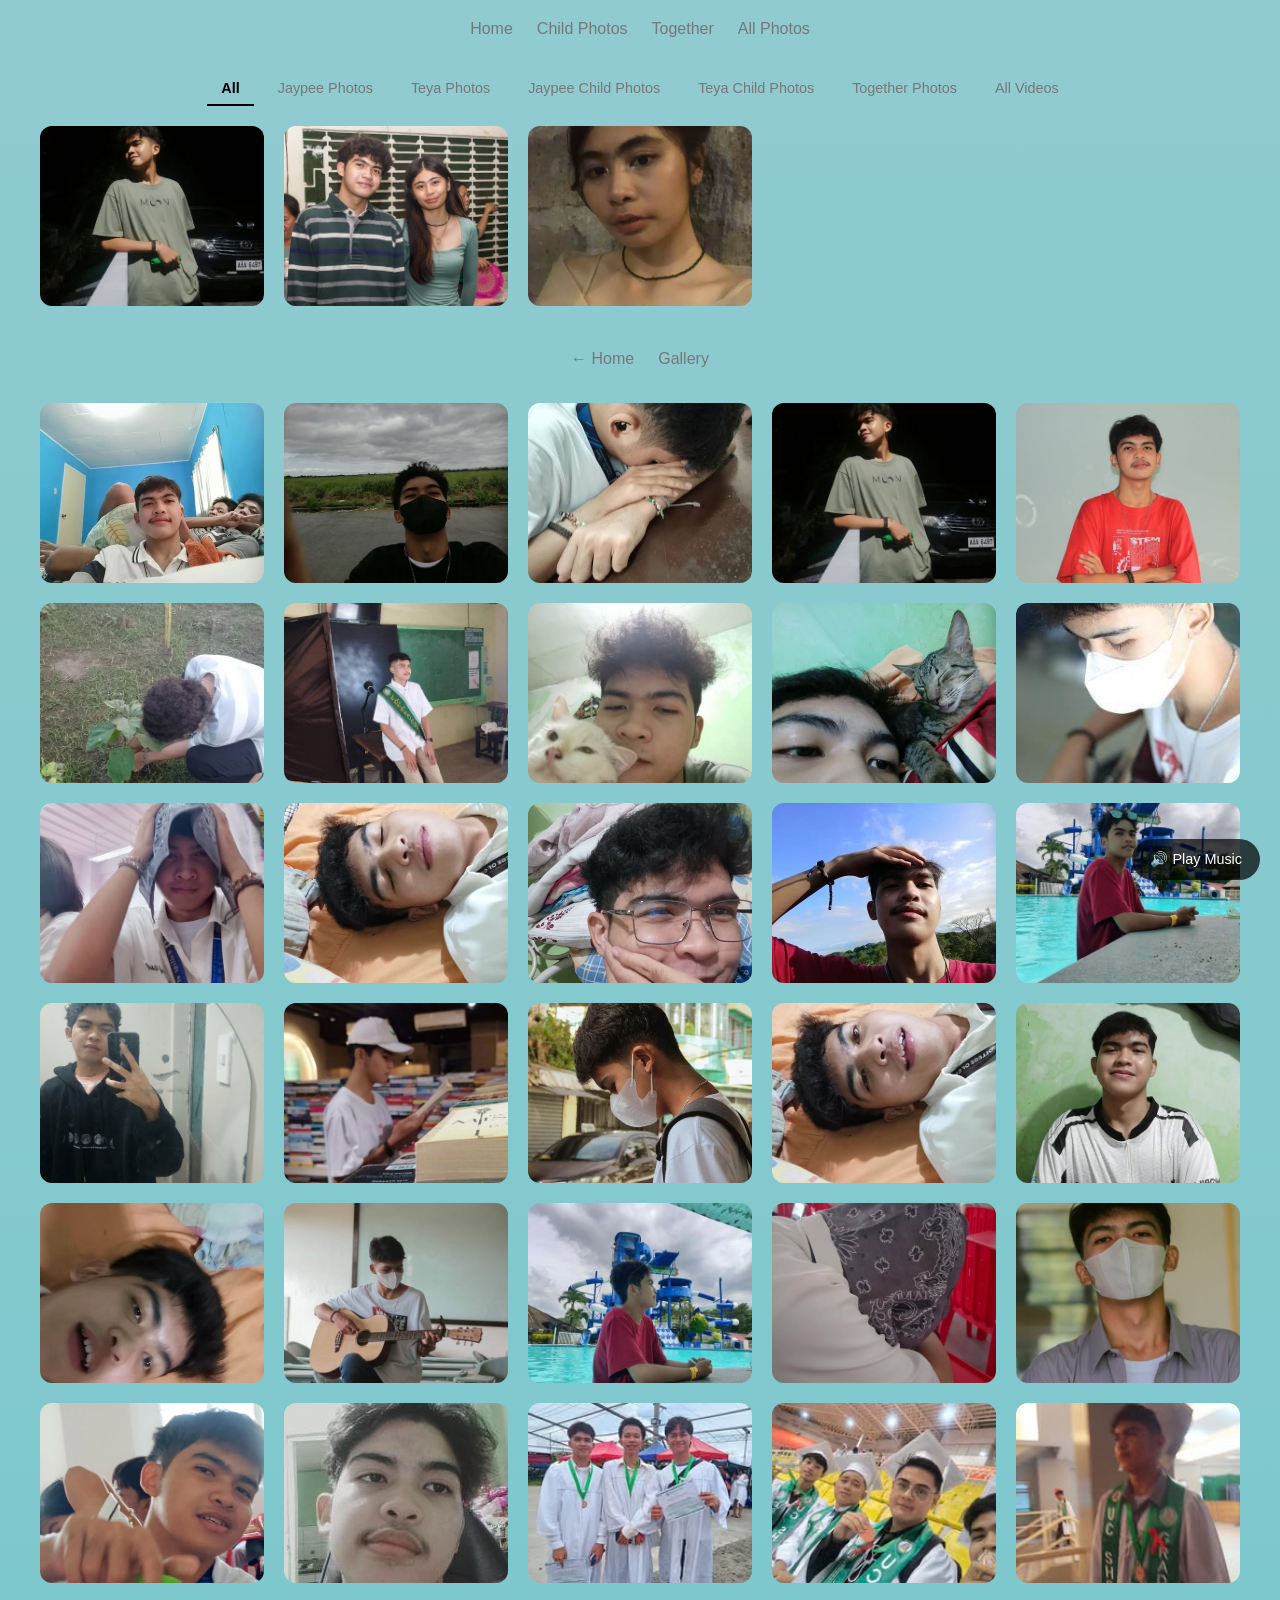
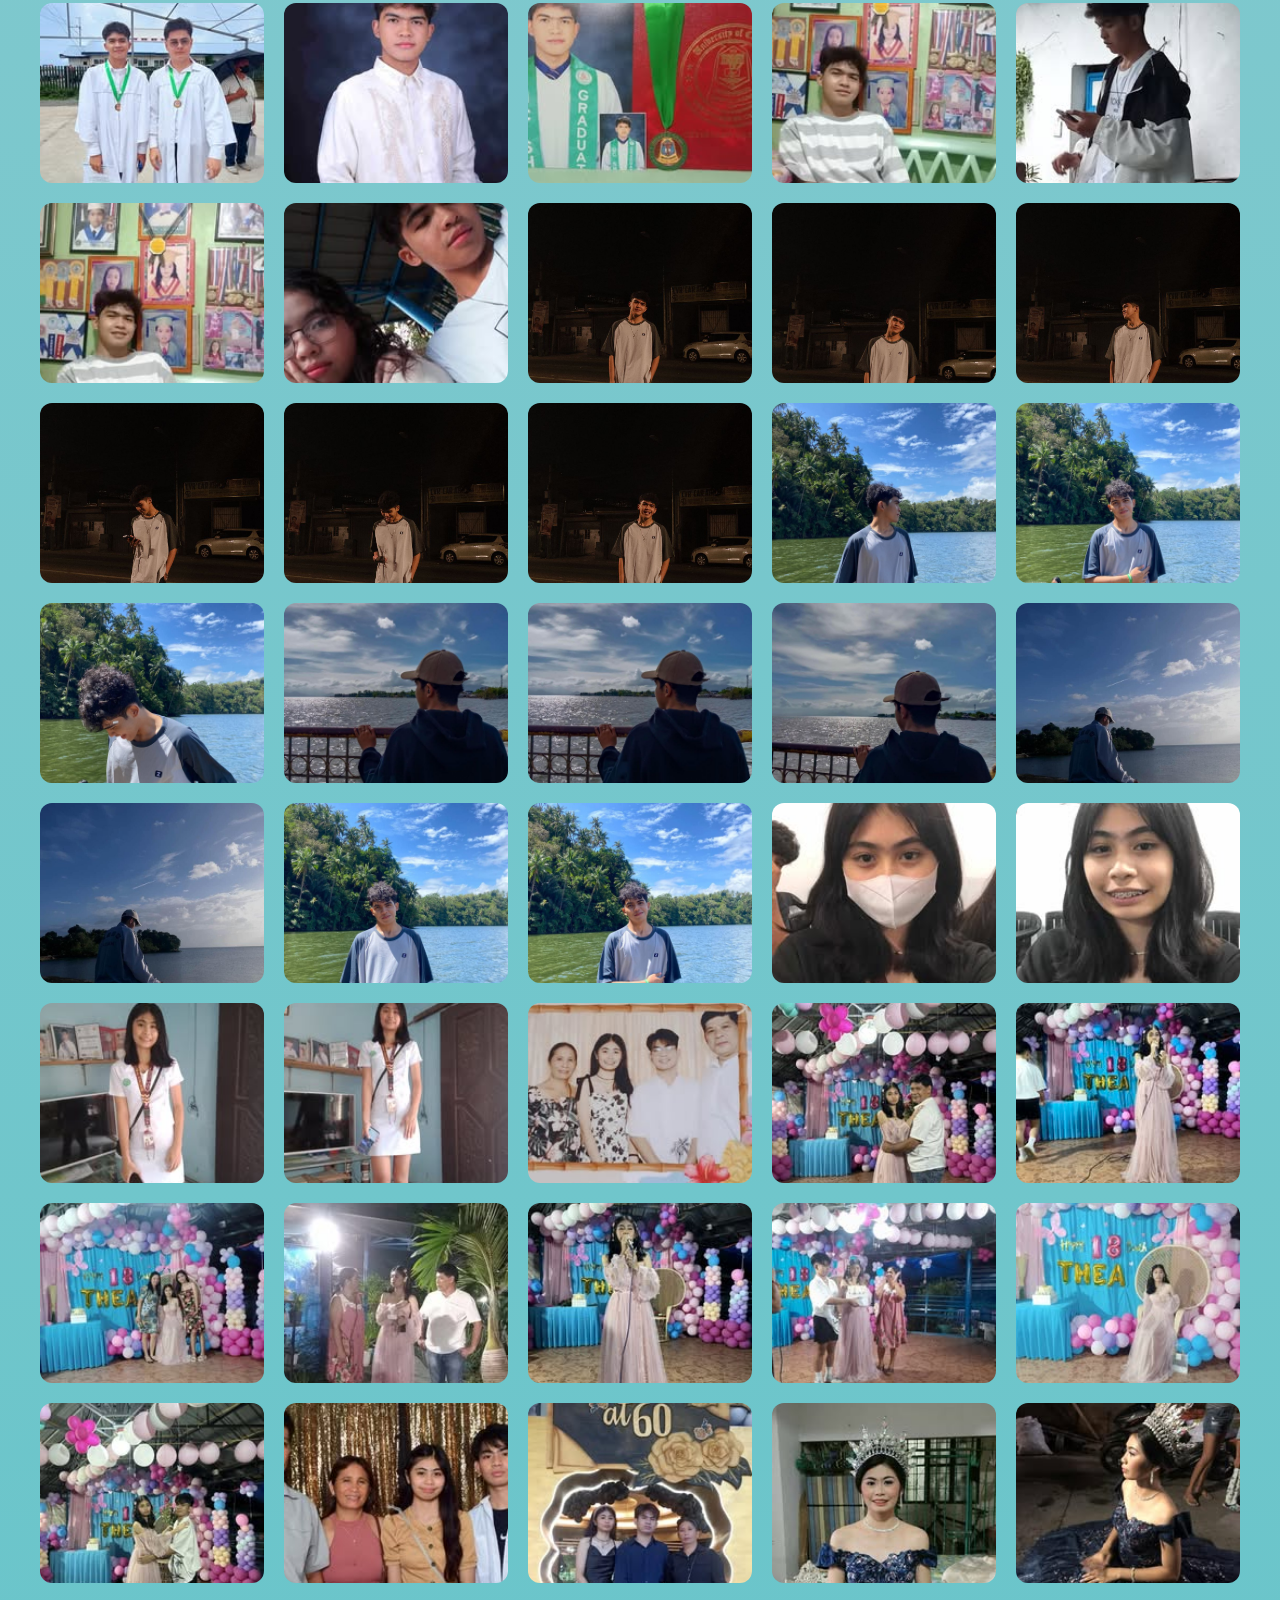
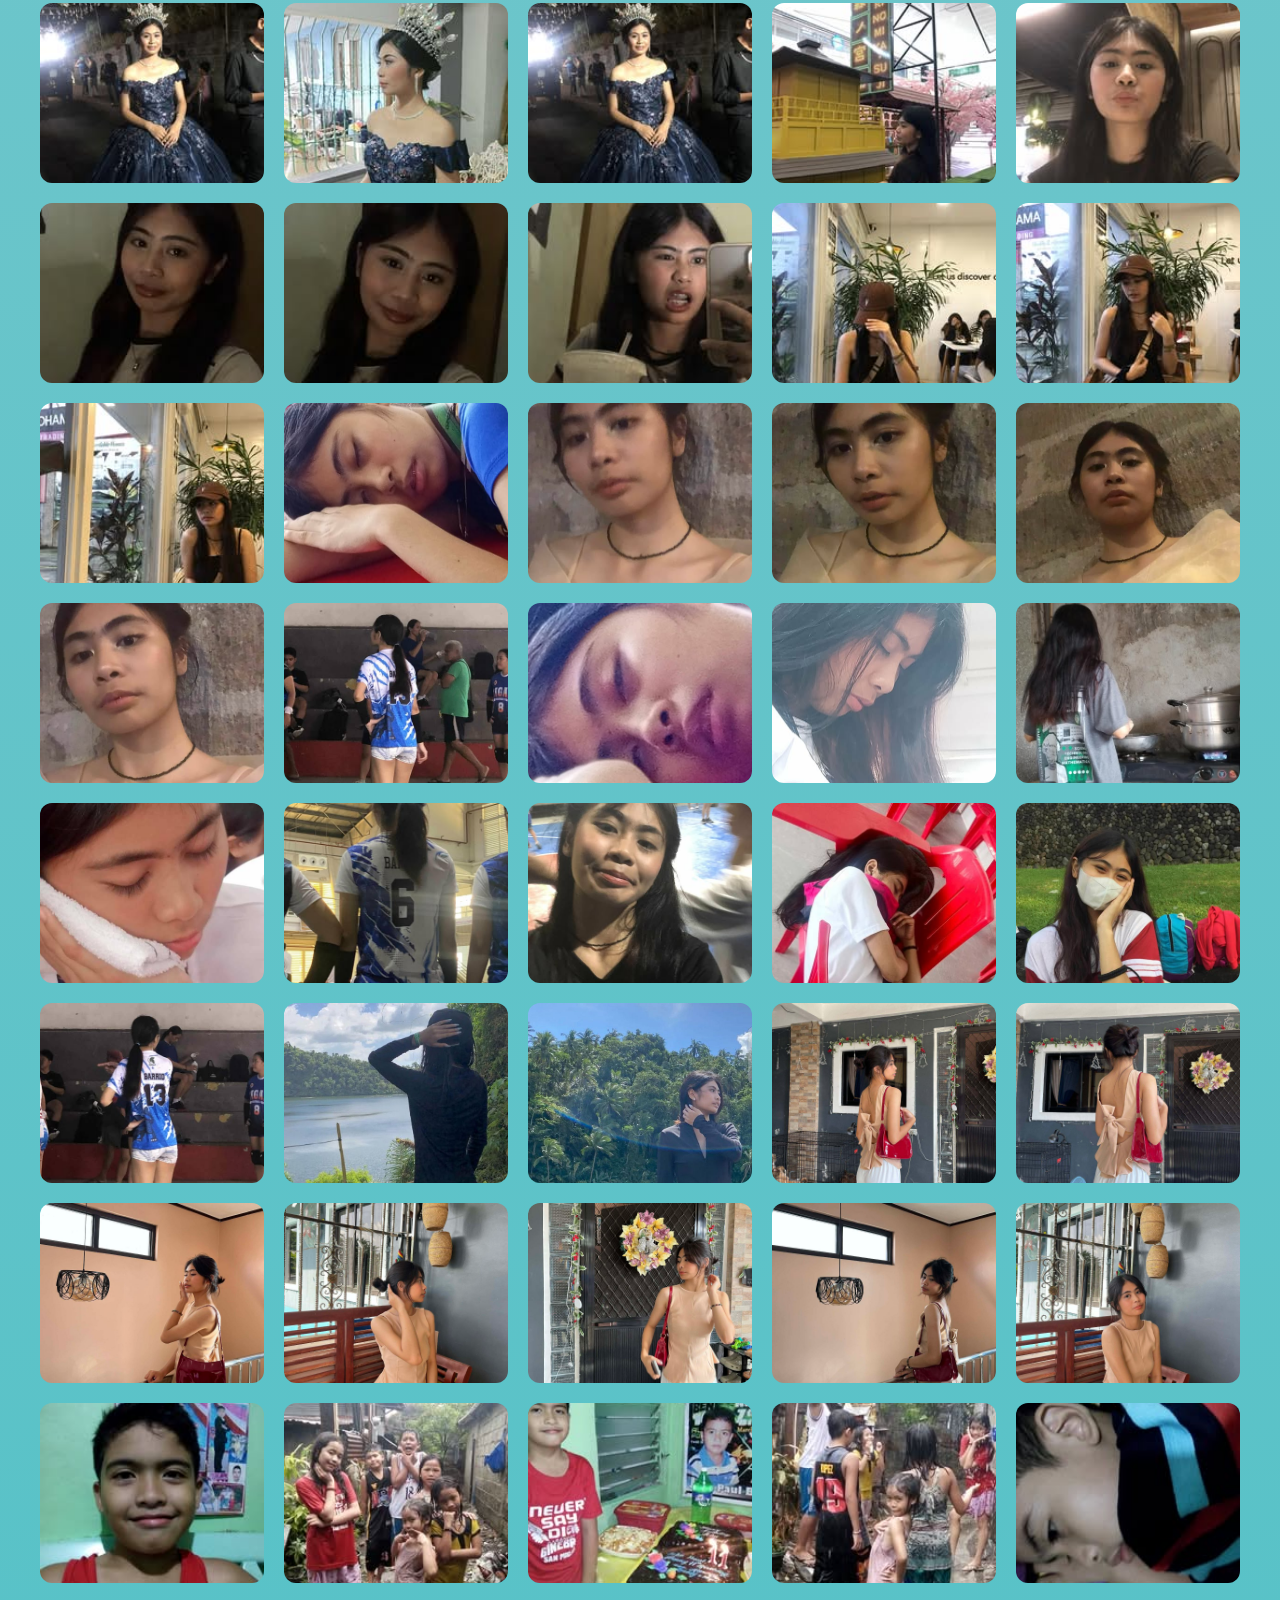
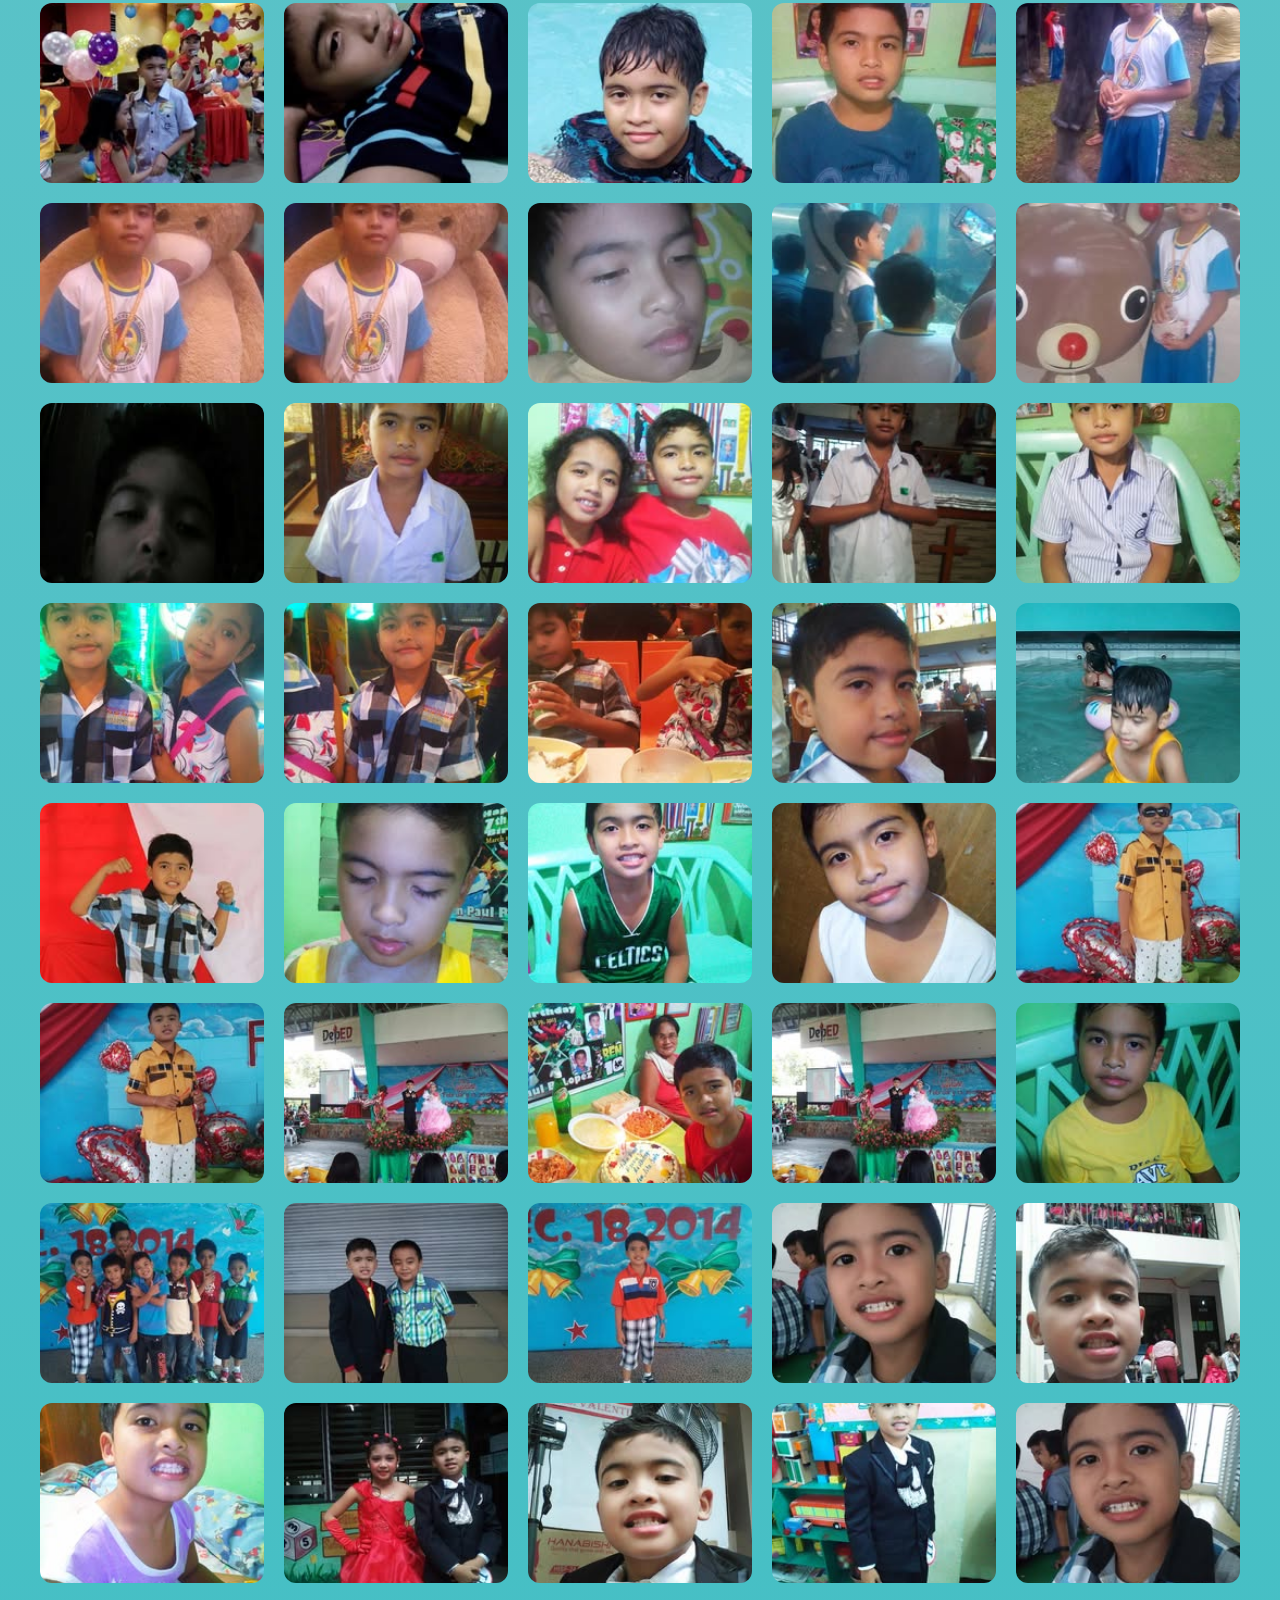
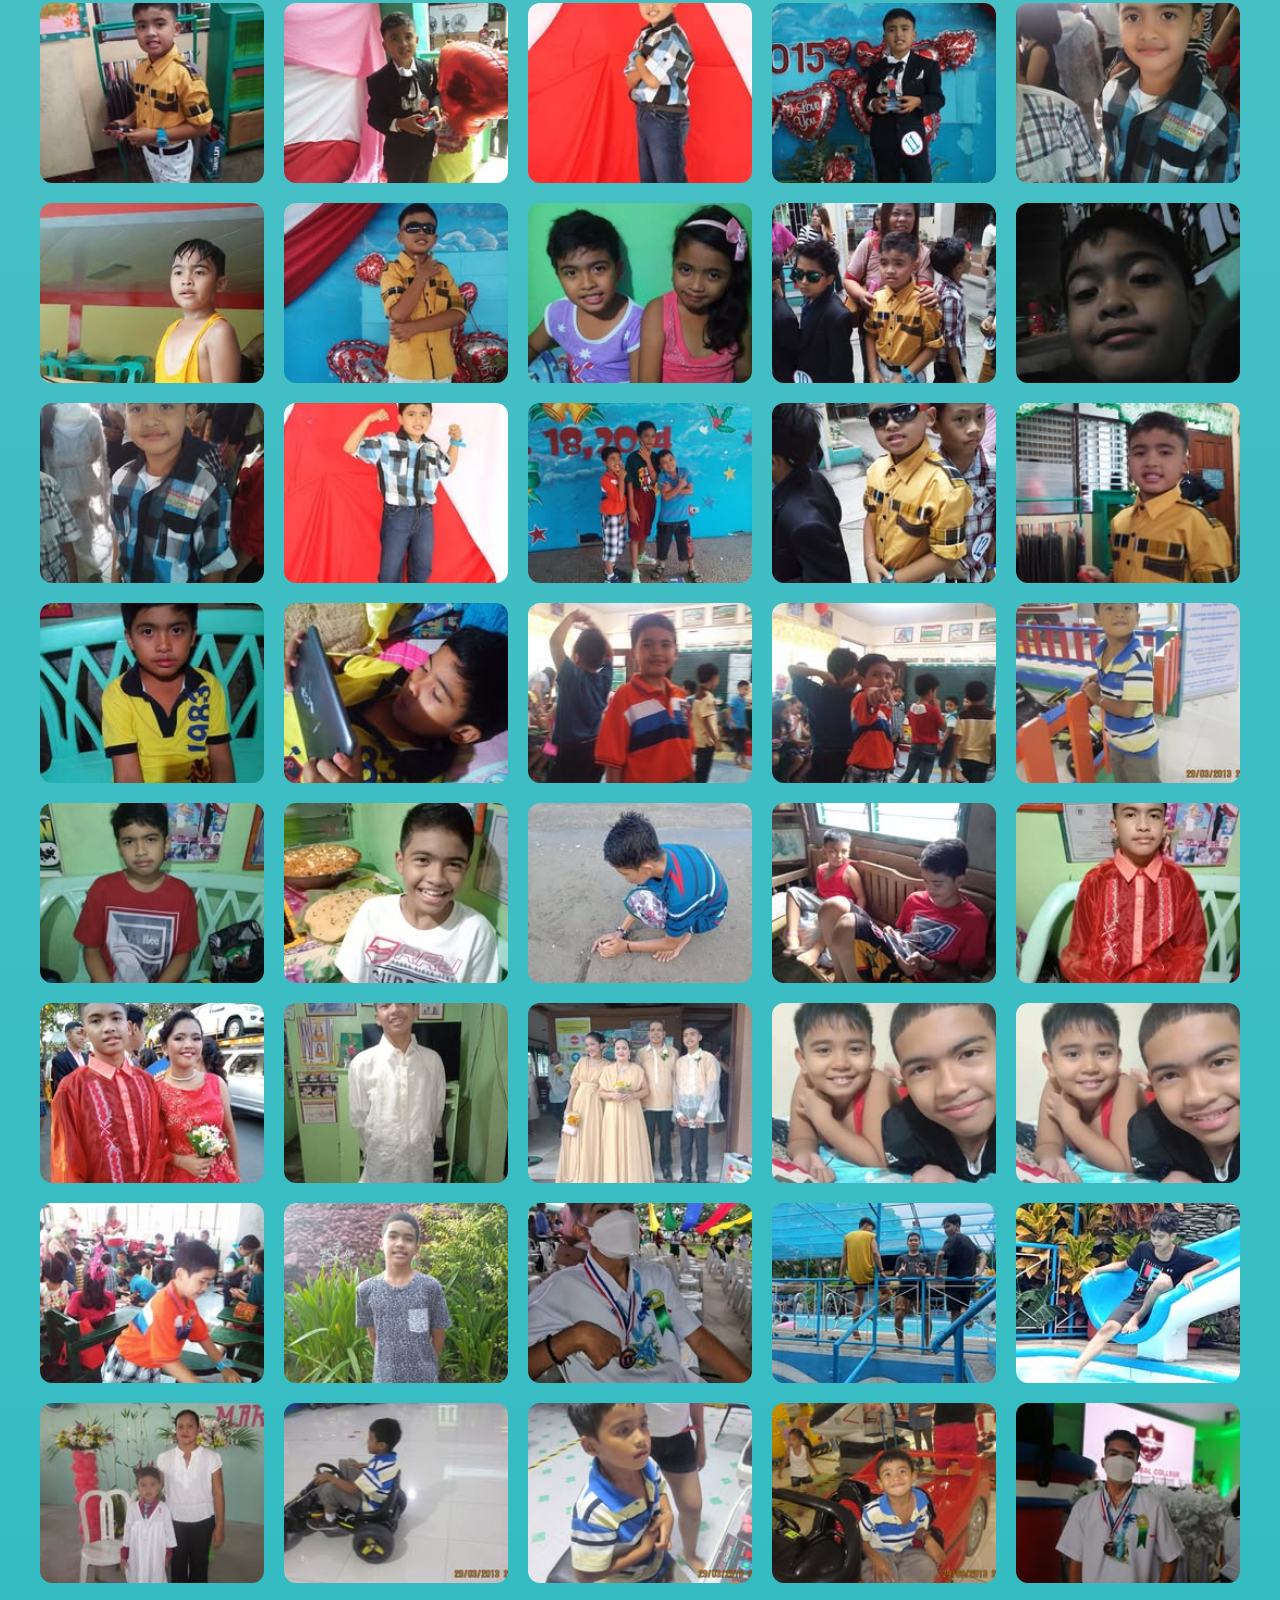
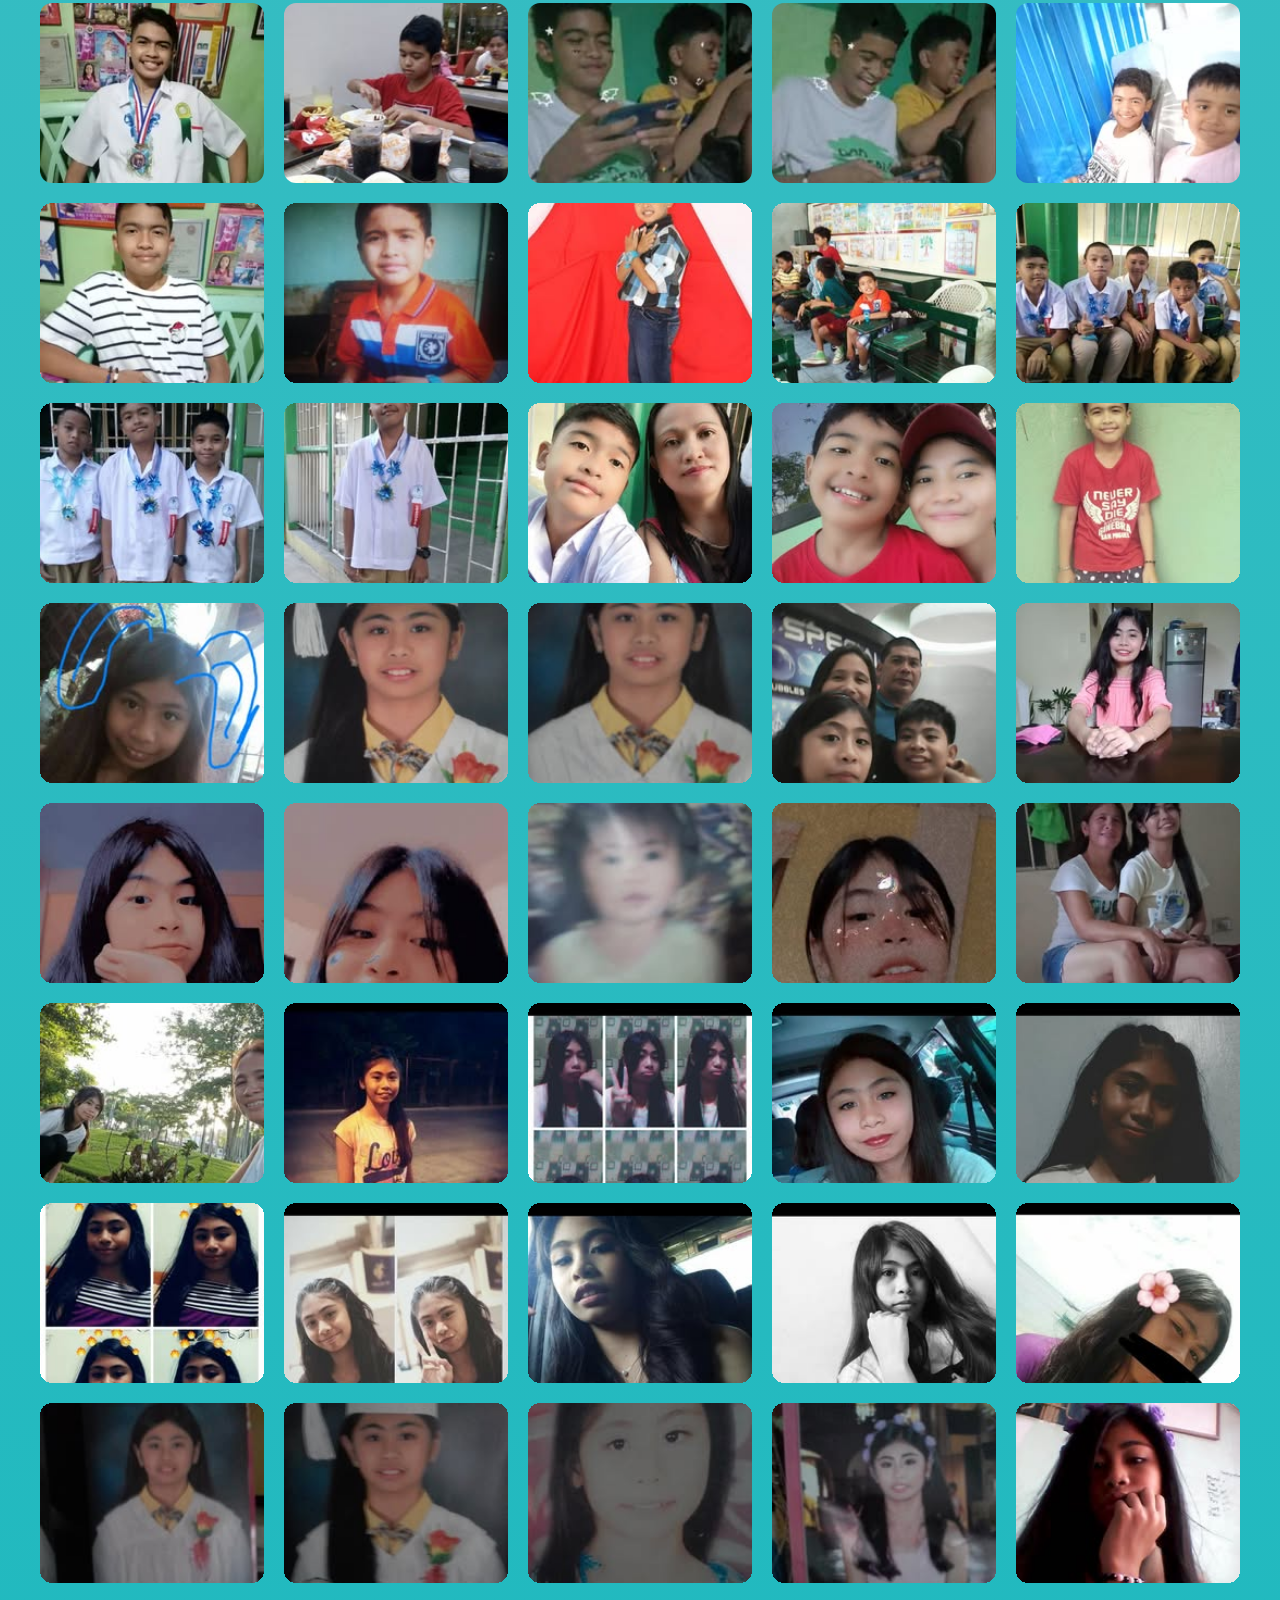
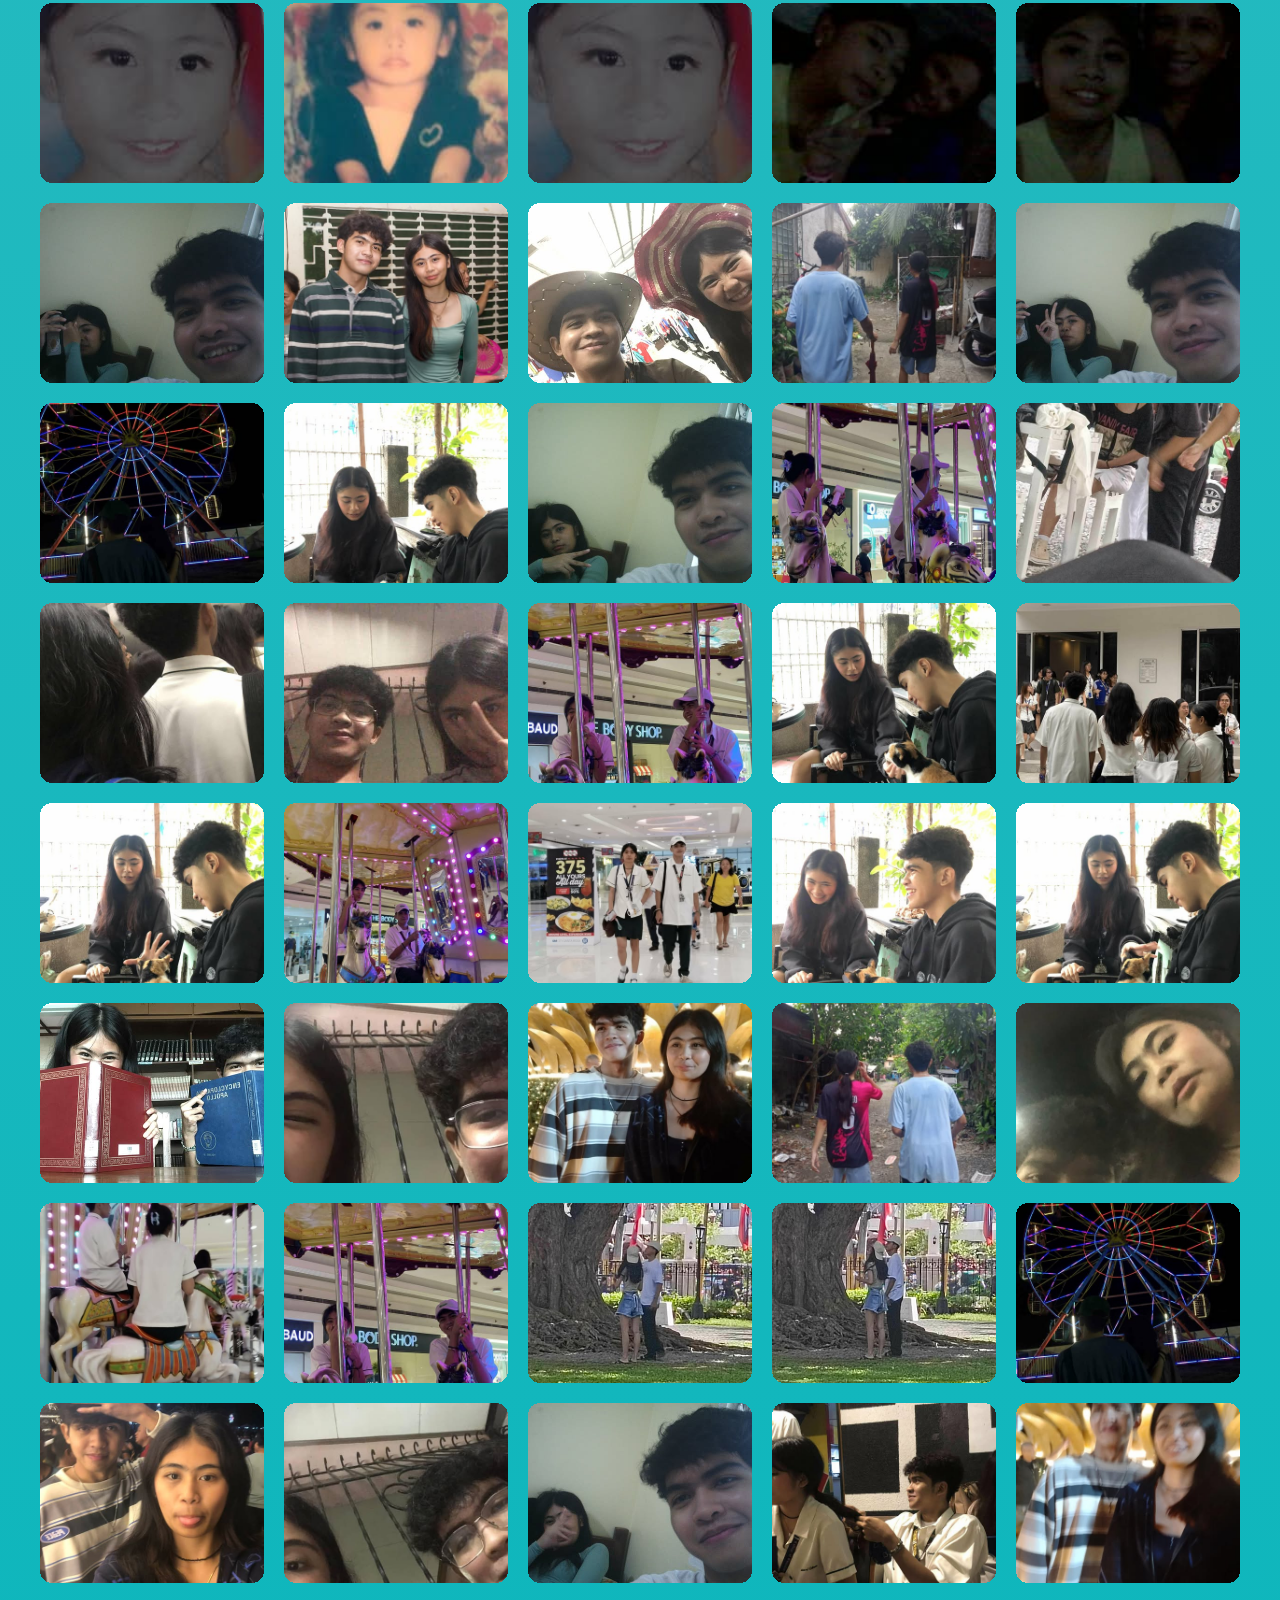
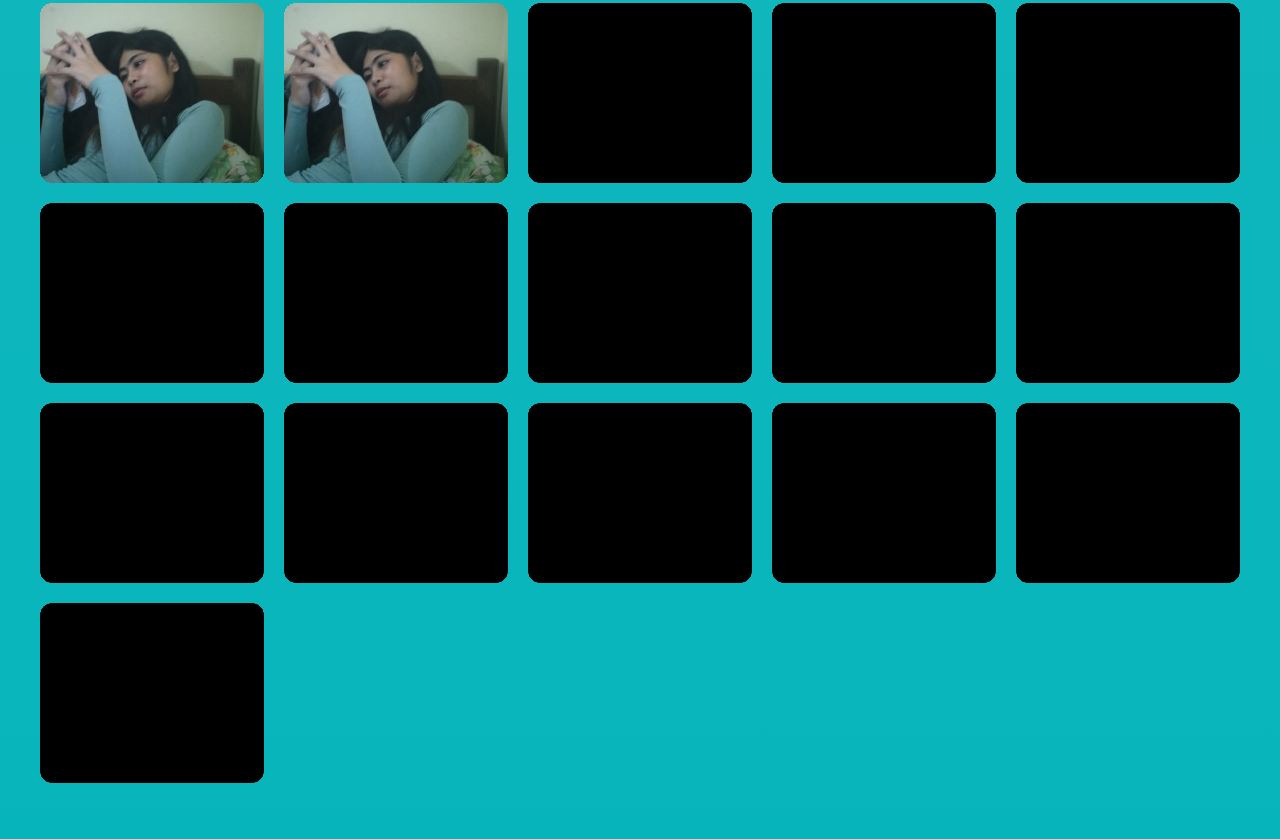
==== gallery.html @ 3387ef16 "first commit" ====
<!DOCTYPE html>
<html lang="en">
  <head>
    <meta charset="UTF-8" />
    <meta name="viewport" content="width=device-width, initial-scale=1.0" />
    <title>Family Photo Gallery</title>
    <link rel="stylesheet" href="style.css" />
  </head>
  <body>

     <audio id="bg-music" autoplay loop>
        <source src="music/14 - Silent Sanctuary (Violin Cover).mp3" type="audio/mpeg">
        Your browser does not support the audio element.
    </audio>

    
<button id="music-btn">🔊 Play Music</button>

    <!-- Navigation Bar -->
    <nav>
      <ul>
        <li><a href="#" data-category="all">Home</a></li>
        <li><a href="#" data-category="child">Child Photos</a></li>
        <li><a href="#" data-category="together">Together</a></li>
        <li><a href="#" data-category="all">All Photos</a></li>
        

      </ul>
    </nav>

    <div class="filters">
      <button class="active" data-filter="all">All</button>
      <button data-filter="my">Jaypee Photos</button>
      <button data-filter="your">Teya Photos</button>
      <button data-filter="my-child">Jaypee Child Photos</button>
      <button data-filter="your-child">Teya Child Photos</button>
      <button data-filter="together">Together Photos</button>
      <button data-filter="videos">All Videos</button>

    </div>

    <!-- Gallery -->
    <div class="gallery">
      <div class="image-wrapper" data-category="child">
        <img src="images/Amorth photo/me4.jpg" alt="" />
        <span>My Photo</span>
      </div>

      <div class="image-wrapper" data-category="together">
        <img src="images/together photos/aa.jpg" alt="" />
        <span>Together Photo</span>
      </div>

      <div class="image-wrapper" data-category="child">
        <img src="images/Luna photos/luna31.jpg" alt="" />
        <span>Lunatey Photo</span>
      </div>
    </div>

    <!-- Lightbox -->
    <div class="lightbox" id="lightbox">
      <span class="close">&times;</span>
      <img id="lightbox-img" />
    </div>

    <!-- Navigation -->
    <nav>
      <ul>
        <li><a href="index.html">← Home</a></li>
        <li><a href="#" class="active">Gallery</a></li>
      </ul>
    </nav>

    <!-- Gallery Container -->
    <div class="gallery" id="gallery">
      <!-- Images will be dynamically added here via JavaScript -->
    </div>

    <!-- Lightbox Modal -->
    <div class="lightbox" id="lightbox">
      <span class="close">&times;</span>
      <img id="lightbox-img" src="" alt="" />
    </div>

    <script src="script.js"></script>
  </body>
</html>
---- style.css ----
/* ===== Reset & Base ===== */
* {
    margin: 0;
    padding: 0;
    box-sizing: border-box;
}

:root {
    --bg: #fafafa;
    --text: #222;
    --muted: #777;
    --accent: #000;
    --card-bg: #fff;
    --radius: 12px;
    --shadow: 0 10px 25px rgba(0,0,0,0.08);
}

body {
    font-family: "Inter", "Segoe UI", Arial, sans-serif;
    background: linear-gradient(#90CBD0, #06b5bb);
    color: var(--text);
    line-height: 1.6;
    min-height: 100vh;
    display: flex;
    flex-direction: column;
    align-items: center;
    padding: 16px;
}

/* ===== Navigation Bar ===== */
nav {
    width: 100%;
    max-width: 1200px;
    margin-bottom: 32px;
}

nav ul {
    list-style: none;
    display: flex;
    justify-content: center;
    flex-wrap: wrap; /* allow wrapping on small screens */
    gap: 24px;
}

nav a {
    text-decoration: none;
    color: var(--muted);
    font-weight: 500;
    padding: 8px 0;
    position: relative;
    transition: color 0.3s ease;
}

nav a::after {
    content: "";
    position: absolute;
    left: 0;
    bottom: -4px;
    width: 0;
    height: 2px;
    background-color: var(--accent);
    transition: width 0.3s ease;
}

nav a:hover {
    color: var(--accent);
}

nav a:hover::after {
    width: 100%;
}

/* ===== Page Title ===== */
.page-title {
    text-align: center;
    margin-bottom: 24px;
}

.page-title h1 {
    font-size: 2rem;
    font-weight: 600;
    letter-spacing: -0.5px;
}

.page-title p {
    color: #777;
    font-size: 0.9rem;
    margin-top: 6px;
}

/* ===== Filters ===== */
.filters {
    display: flex;
    gap: 10px;
    justify-content: center;
    flex-wrap: wrap;
    margin-bottom: 24px;
}

.filters button {
    border: none;
    background: transparent;
    font-size: 0.9rem;
    padding: 6px 14px;
    cursor: pointer;
    color: #777;
    position: relative;
    transition: color 0.2s ease;
}

.filters button.active {
    color: var(--accent);
    font-weight: 600;
}

.filters button.active::after {
    content: "";
    position: absolute;
    left: 0;
    bottom: -4px;
    width: 100%;
    height: 2px;
    background-color: var(--accent);
}

/* ===== Gallery Grid ===== */
.gallery {
    width: 100%;
    max-width: 1200px;
    display: grid;
    grid-template-columns: repeat(auto-fill, minmax(220px, 1fr));
    gap: 20px;
    padding-bottom: 40px;
}

/* Image Card */
.image-wrapper {
    position: relative;
    overflow: hidden;
    border-radius: var(--radius);
}

.image-wrapper img {
    display: block;
    width: 100%;
    height: 180px;
    object-fit: cover;
    background-color: var(--card-bg);
    cursor: pointer;
    transition: transform 0.3s ease, box-shadow 0.3s ease, opacity 0.5s ease;
    opacity: 0;
    animation: imageFade 0.6s ease forwards;
}

.image-wrapper span {
    position: absolute;
    inset: 0;
    background: rgba(0,0,0,0.35);
    color: white;
    display: flex;
    align-items: flex-end;
    padding: 12px;
    font-size: 0.8rem;
    opacity: 0;
    transition: opacity 0.3s ease;
}

.image-wrapper:hover img {
    transform: translateY(-4px);
    box-shadow: var(--shadow);
}

.image-wrapper:hover span {
    opacity: 1;
}

/* ===== Lightbox ===== */
.lightbox {
    position: fixed;
    inset: 0;
    background-color: rgba(0,0,0,0.9);
    display: none;
    align-items: center;
    justify-content: center;
    z-index: 1000;
    animation: fadeIn 0.3s ease;
}

.lightbox img {
    max-width: 95%;
    max-height: 90%;
    border-radius: var(--radius);
    animation: zoomIn 0.3s ease;
}

.close {
    position: absolute;
    top: 16px;
    right: 20px;
    font-size: 32px;
    color: white;
    cursor: pointer;
    opacity: 0.8;
    transition: opacity 0.2s ease;
}

.close:hover {
    opacity: 1;
}

/* ===== Animations ===== */
@keyframes fadeIn {
    from { opacity: 0; }
    to { opacity: 1; }
}

@keyframes zoomIn {
    from {
        transform: scale(0.9);
        opacity: 0;
    }
    to {
        transform: scale(1);
        opacity: 1;
    }
}

@keyframes imageFade {
    to { opacity: 1; }
}

/* ===== Responsive Breakpoints ===== */

/* Tablets */
@media (max-width: 992px) {
    .gallery {
        grid-template-columns: repeat(auto-fill, minmax(200px, 1fr));
        gap: 16px;
    }

    .image-wrapper img {
        height: 160px;
    }

    .page-title h1 {
        font-size: 1.8rem;
    }

    .filters button {
        font-size: 0.85rem;
        padding: 6px 12px;
    }
}

/* Small devices / phones */
@media (max-width: 576px) {
    body {
        padding: 12px;
    }

    nav ul {
        gap: 12px;
    }

    .gallery {
        grid-template-columns: repeat(auto-fill, minmax(140px, 1fr));
        gap: 12px;
    }

    .image-wrapper img {
        height: 120px;
    }

    .page-title h1 {
        font-size: 1.5rem;
    }

    .page-title p {
        font-size: 0.8rem;
    }

    .filters button {
        font-size: 0.75rem;
        padding: 4px 10px;
    }

    .close {
        font-size: 28px;
        top: 12px;
        right: 16px;
    }
}

#music-btn {
    position: fixed;
    bottom: 20px;
    right: 20px;
    padding: 12px 18px;
    border-radius: 999px;
    border: none;
    background: rgba(0,0,0,0.7);
    color: white;
    font-size: 0.9rem;
    cursor: pointer;
    z-index: 999;
}

/* ===== Video Card ===== */
.image-wrapper video {
    display: block;
    width: 100%;
    height: 180px;
    object-fit: cover;
    background: black;
    border-radius: var(--radius);
    cursor: pointer;
    transition: transform 0.3s ease, box-shadow 0.3s ease, opacity 0.5s ease;
    opacity: 0;
    animation: imageFade 0.6s ease forwards;
}

.image-wrapper:hover video {
    transform: translateY(-4px);
    box-shadow: var(--shadow);
}
.lightbox video {
    max-width: 95%;
    max-height: 90%;
    border-radius: var(--radius);
}

/* Force fullscreen video fit */
video:fullscreen {
    width: 100vw;
    height: 100vh;
    object-fit: contain;
}

video:-webkit-full-screen {
    width: 100vw;
    height: 100vh;
    object-fit: contain;
}
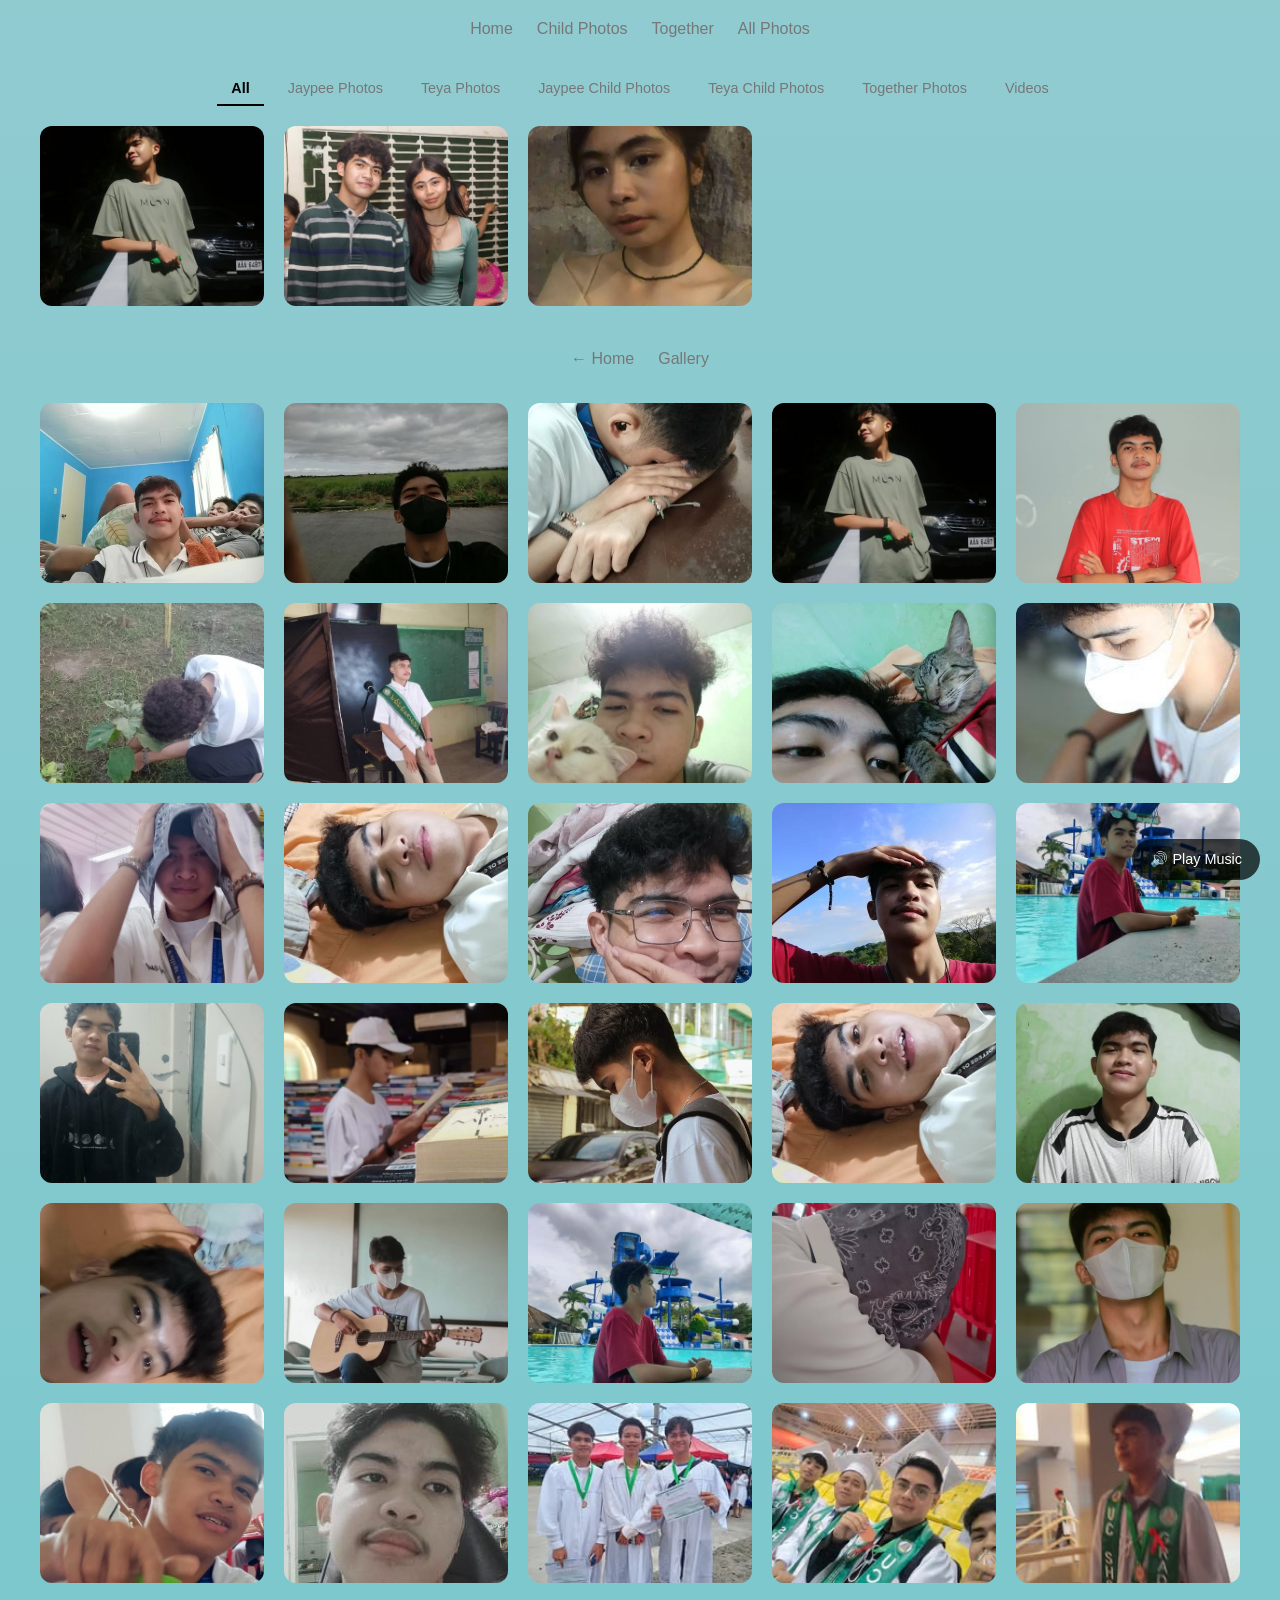
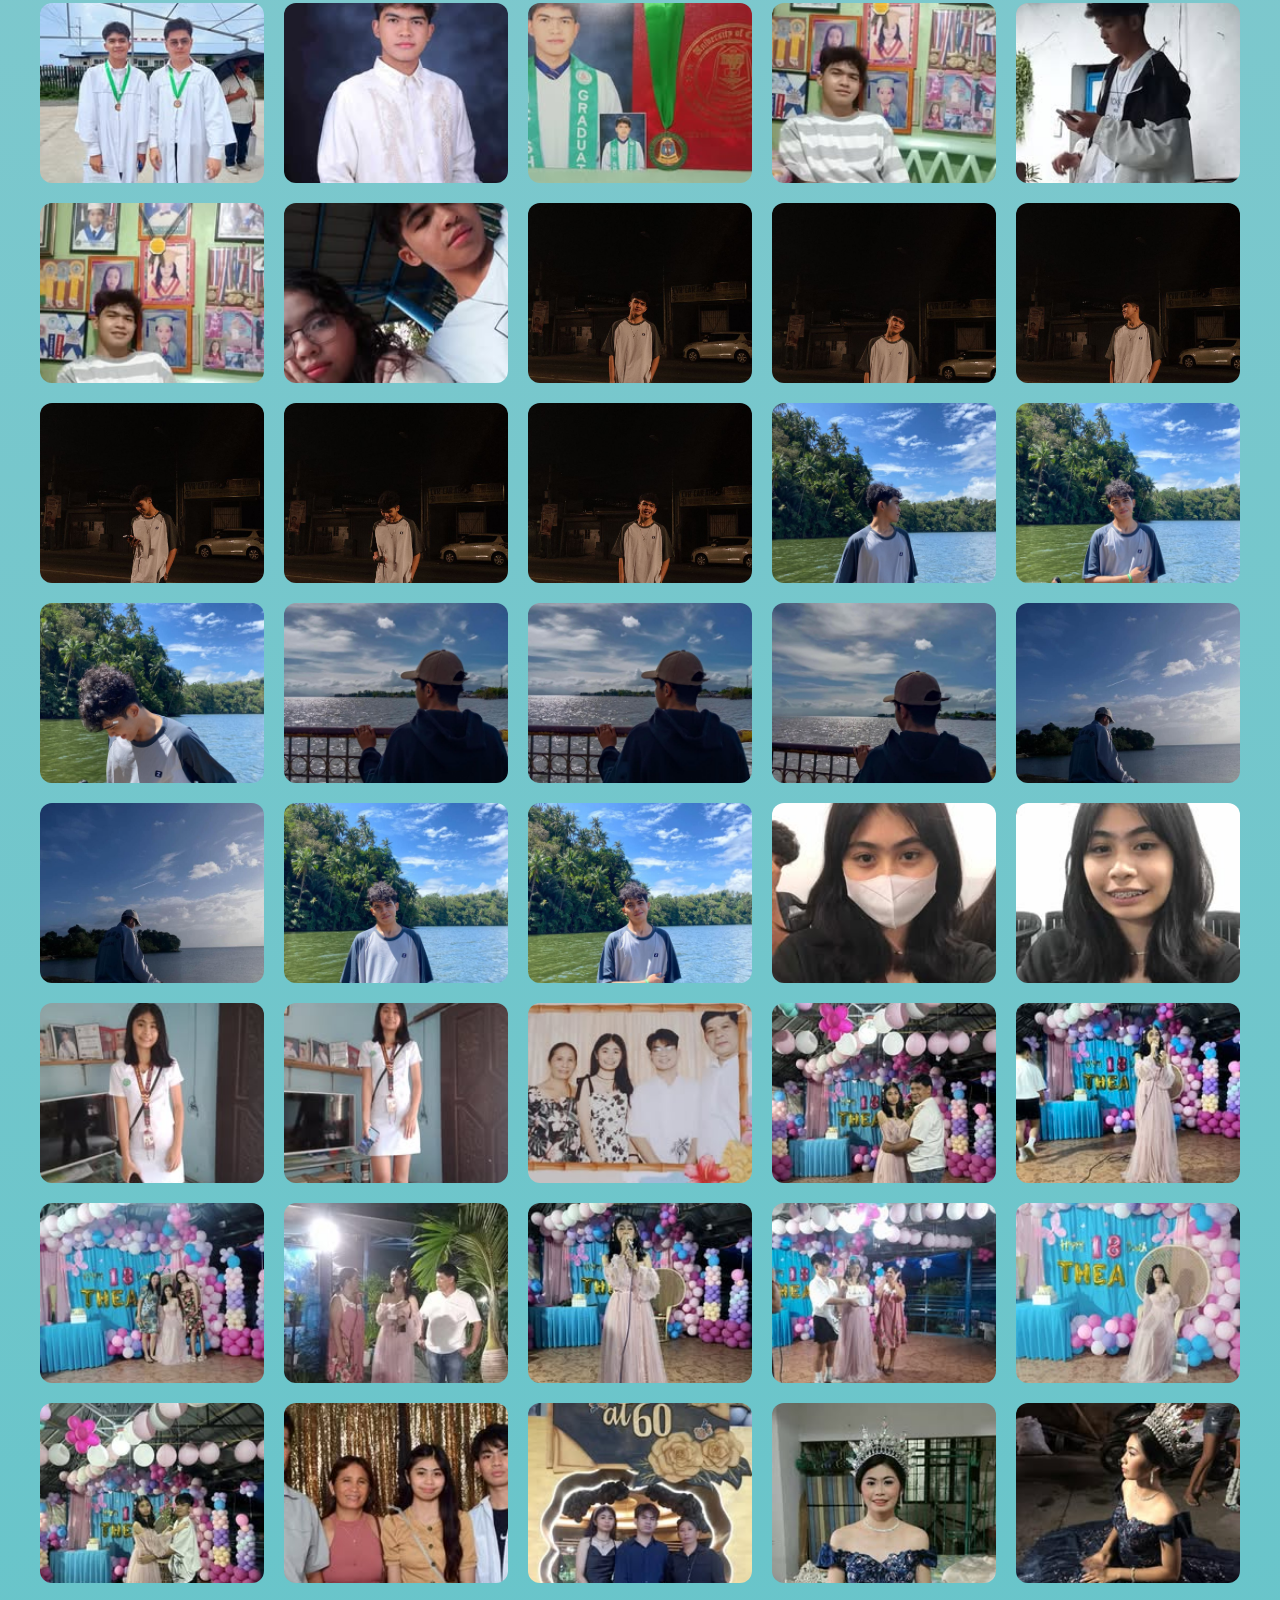
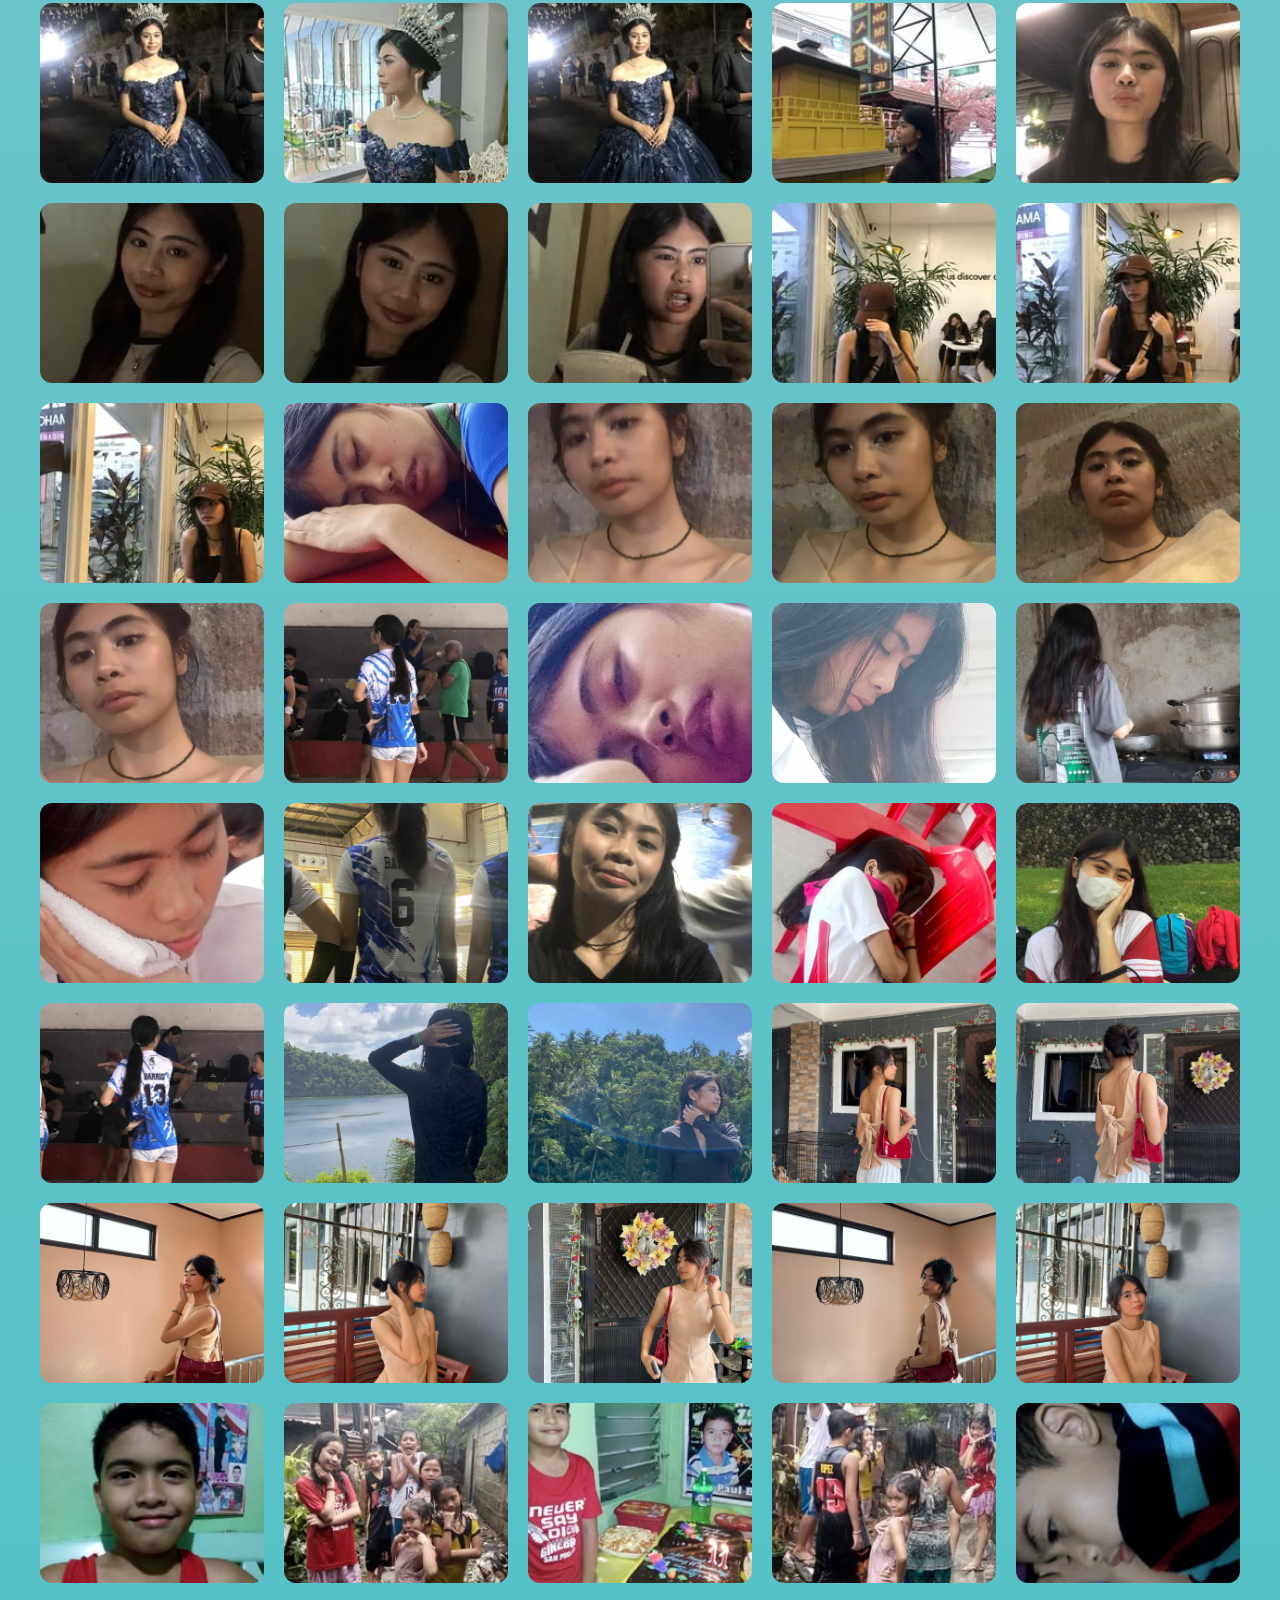
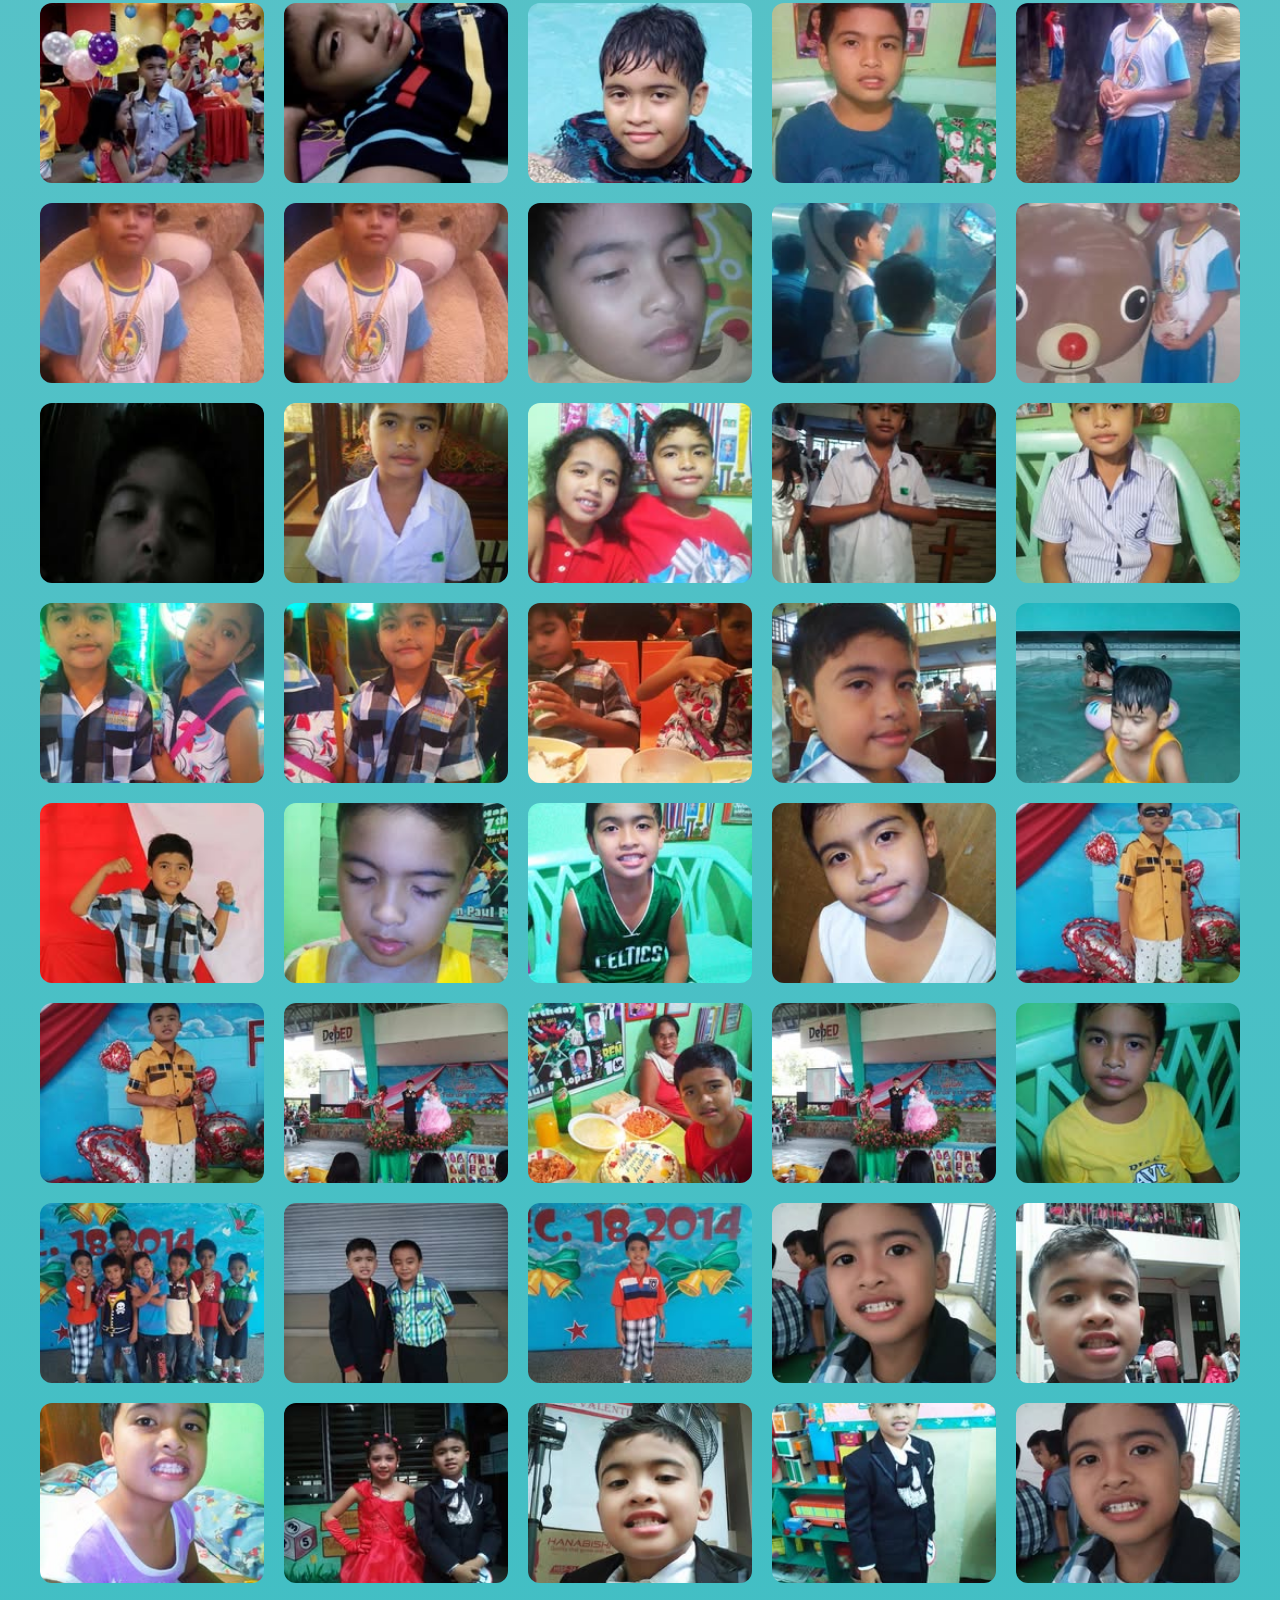
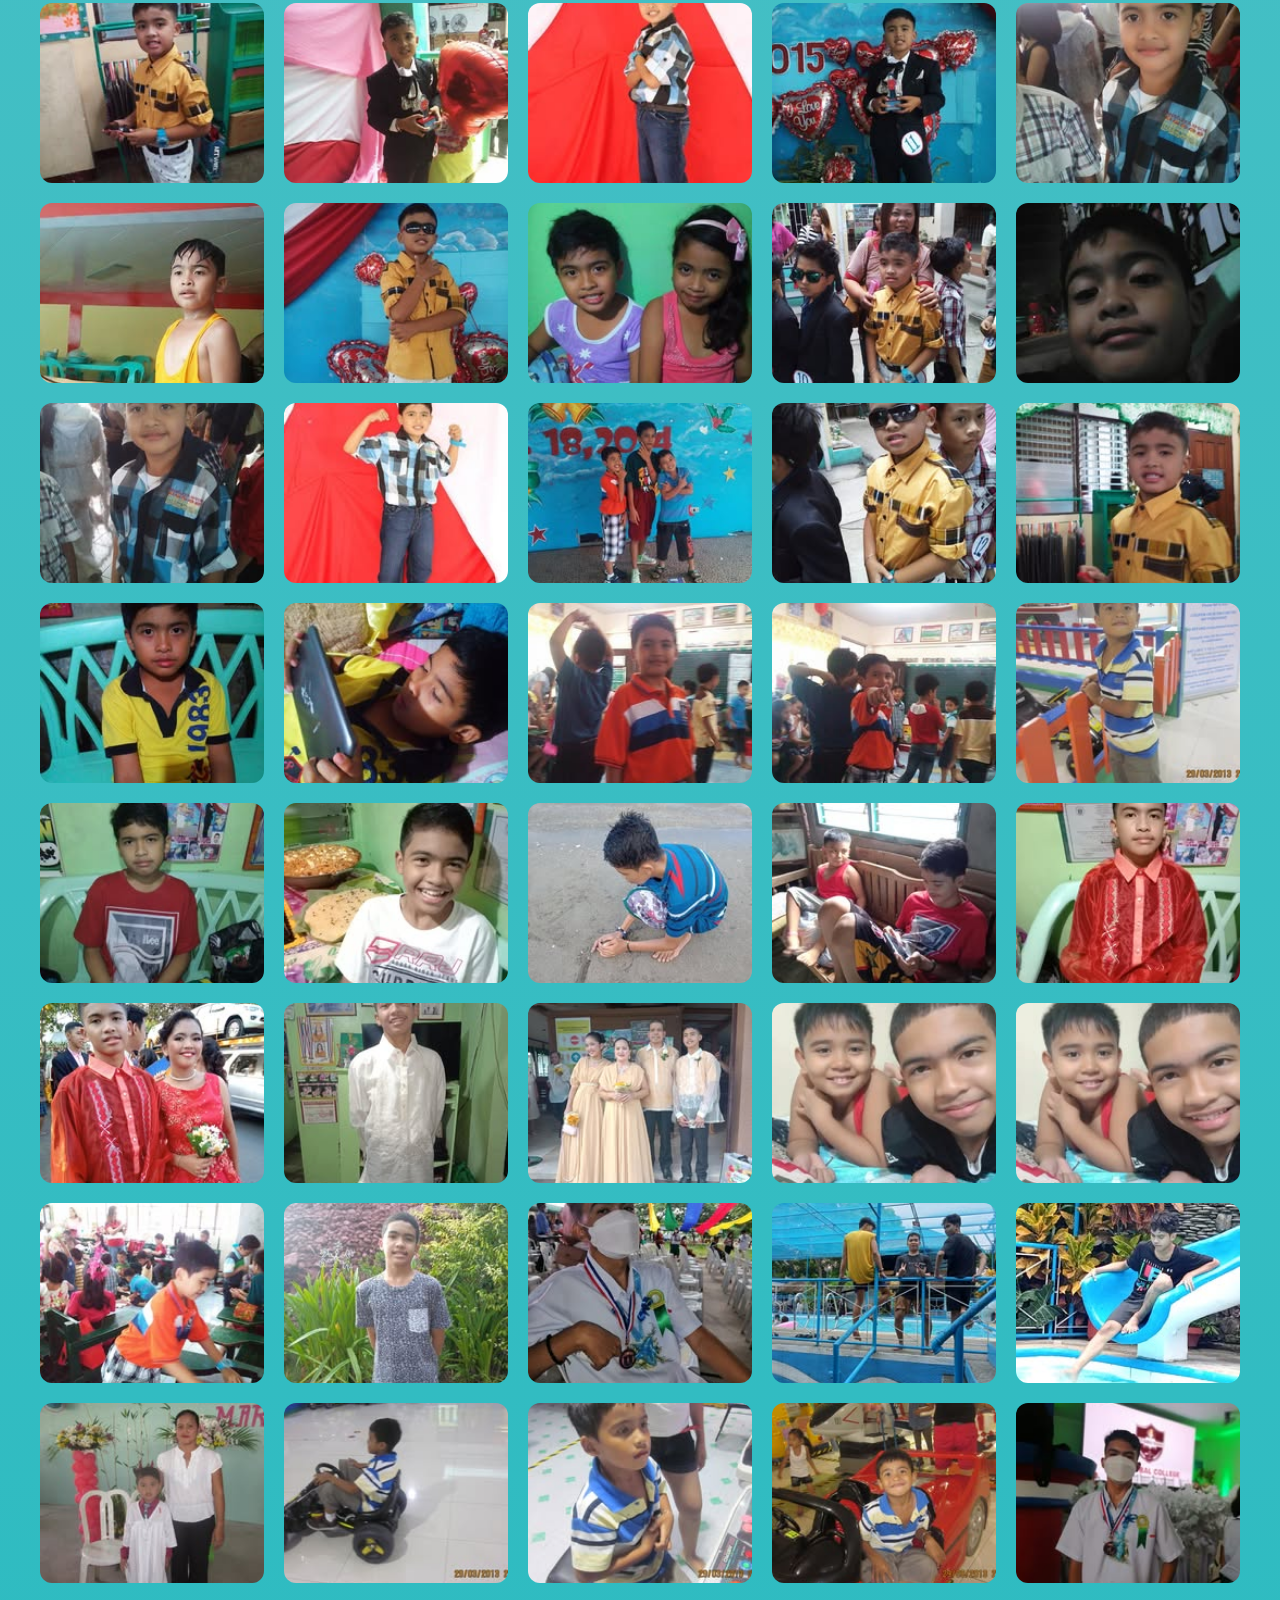
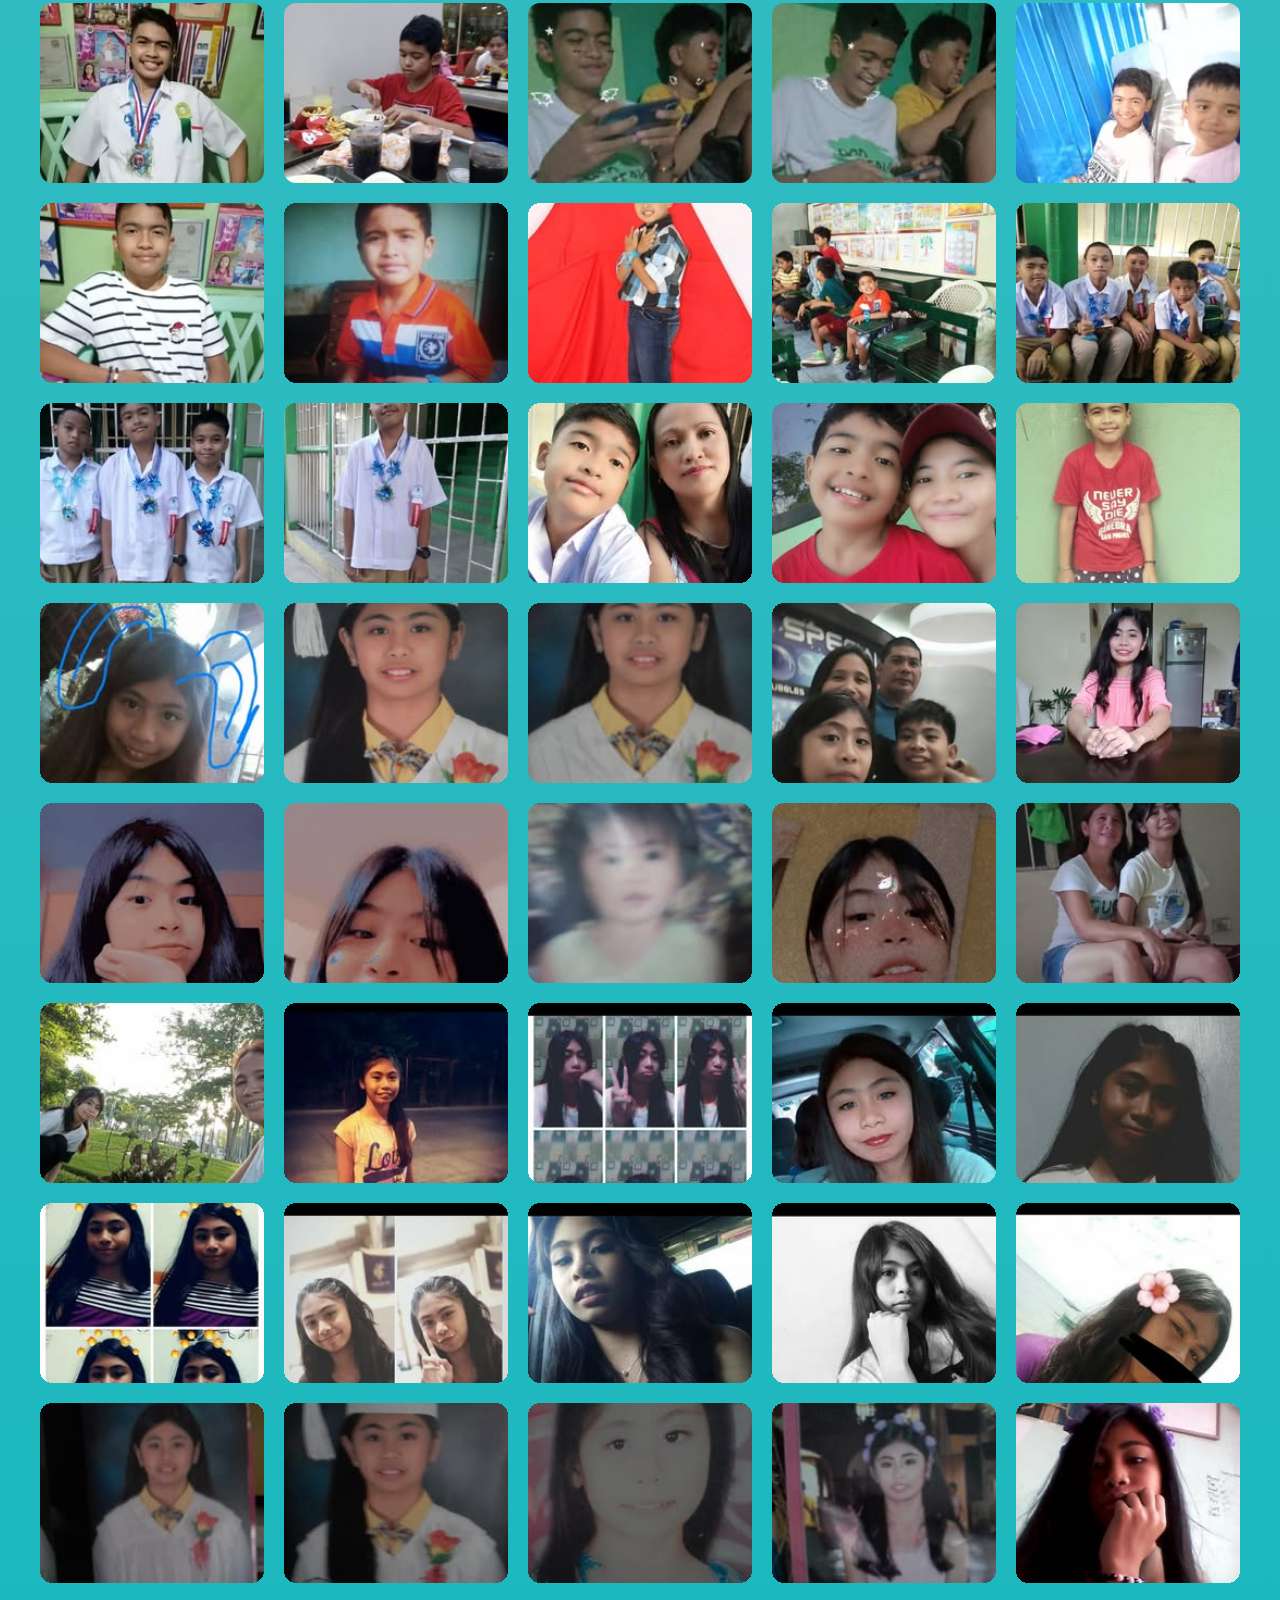
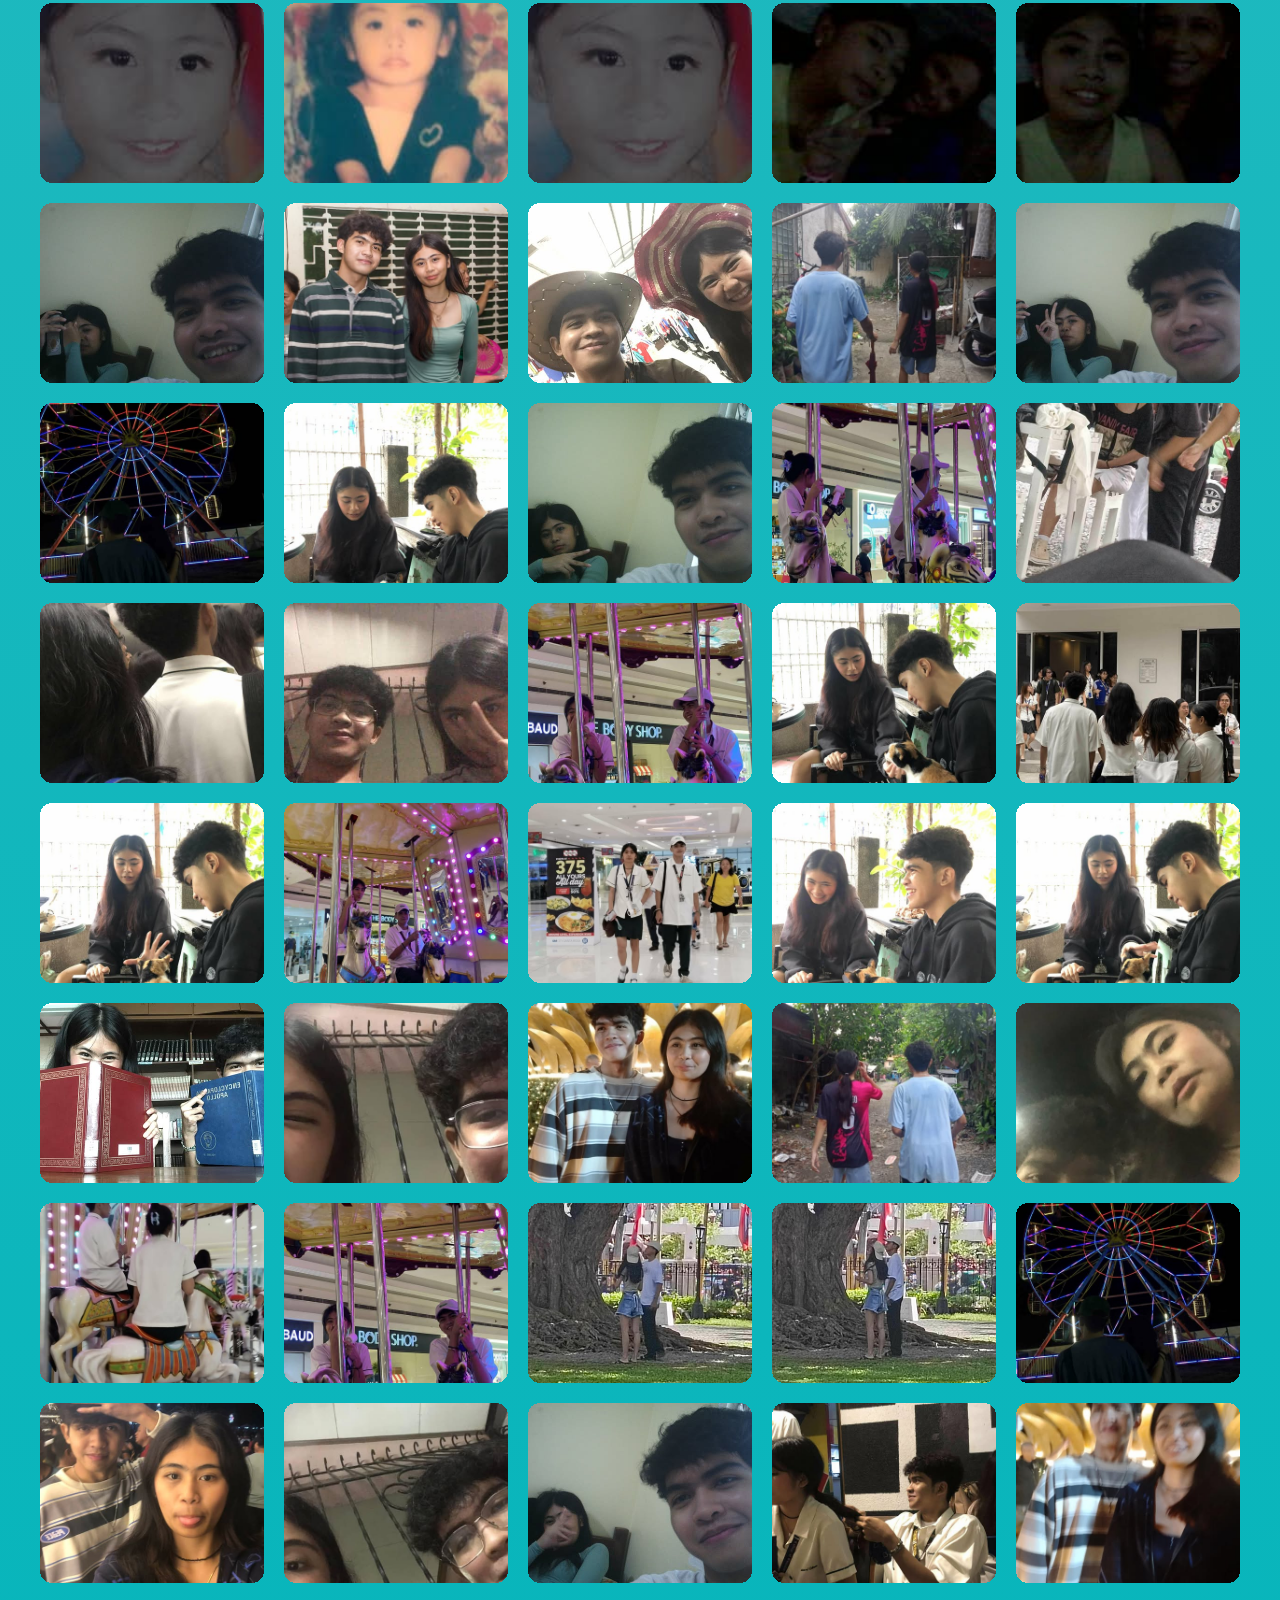
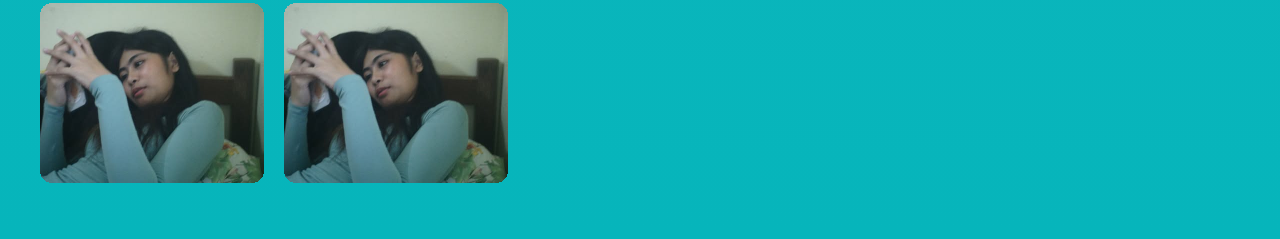
==== commit 217501fe: "remove the video and add canva link" ====
--- a/gallery.html
+++ b/gallery.html
@@ -35,7 +35,7 @@
       <button data-filter="my-child">Jaypee Child Photos</button>
       <button data-filter="your-child">Teya Child Photos</button>
       <button data-filter="together">Together Photos</button>
-      <button data-filter="videos">All Videos</button>
+      <button data-filter="videos">Videos</button>
 
     </div>
 
